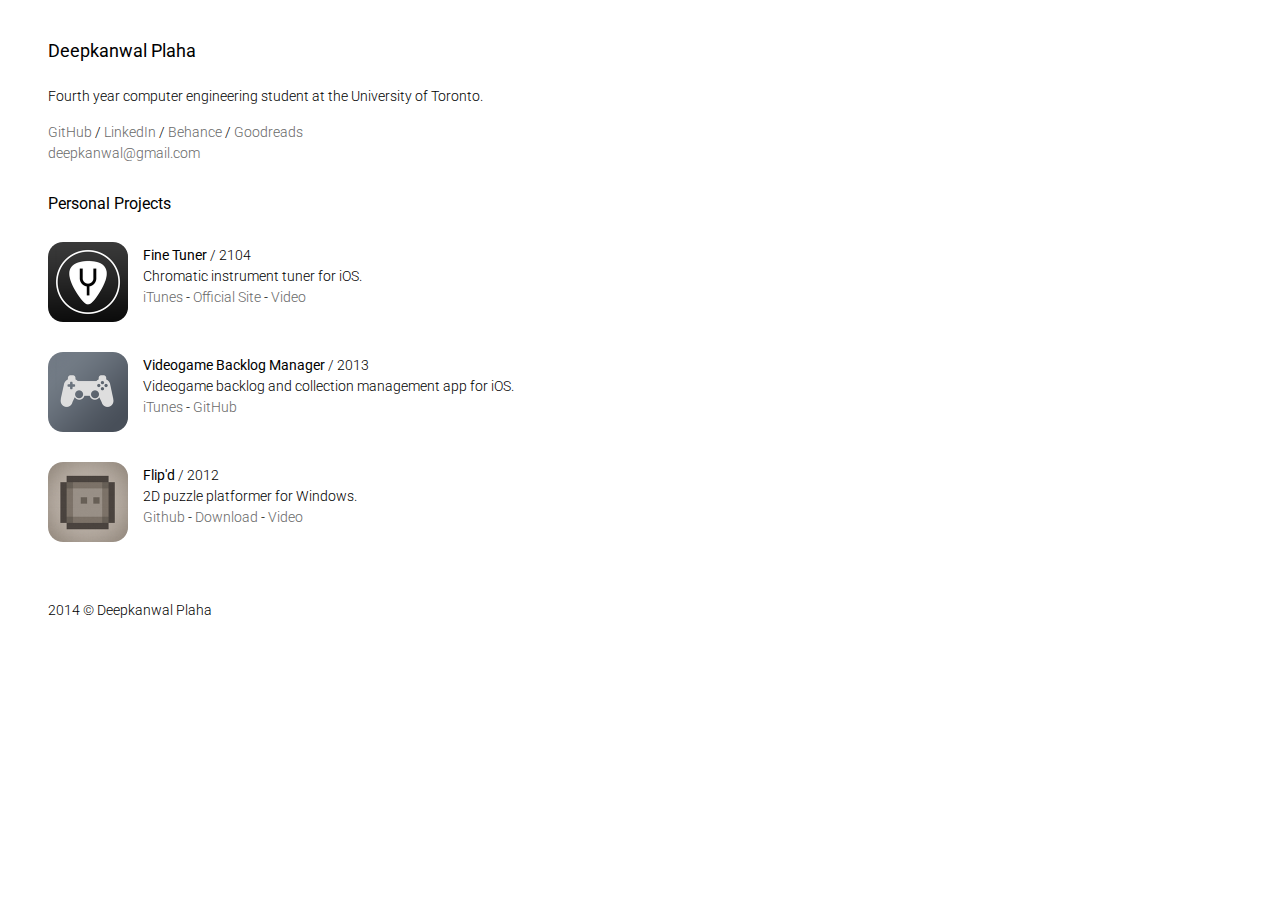
==== index.html @ 03561d61 "Fixed Goodreads URL." ====
<!DOCTYPE html>
<html>
  <head>
    <meta charset="utf-8">
    <meta name="description" content="A collection of personal projects by Deepkanwal Plaha.">
    <meta name="author" content="Deepkanwal Plaha">
    <meta name="viewport" content="width=device-width, initial-scale=1.0">

    <title>Deepkanwal Plaha</title>

    <link rel="stylesheet" href="css/style.css">
    <link rel="stylesheet" href="http://fonts.googleapis.com/css?family=Roboto:300,400,600,700">
    <link href='http://fonts.googleapis.com/css?family=Roboto:400,300' rel='stylesheet' type='text/css'>


    <!-- Favicons (generated at faviconit.com) -->
    <link rel="shortcut icon" href="/favicon.ico">
    <link rel="icon" sizes="16x16 32x32 64x64" href="/favicon.ico">
    <link rel="icon" type="image/png" sizes="196x196" href="/favicon-192.png">
    <link rel="icon" type="image/png" sizes="160x160" href="/favicon-160.png">
    <link rel="icon" type="image/png" sizes="96x96" href="/favicon-96.png">
    <link rel="icon" type="image/png" sizes="64x64" href="/favicon-64.png">
    <link rel="icon" type="image/png" sizes="32x32" href="/favicon-32.png">
    <link rel="icon" type="image/png" sizes="16x16" href="/favicon-16.png">
    <link rel="apple-touch-icon" href="/favicon-57.png">
    <link rel="apple-touch-icon" sizes="114x114" href="/favicon-114.png">
    <link rel="apple-touch-icon" sizes="72x72" href="/favicon-72.png">
    <link rel="apple-touch-icon" sizes="144x144" href="/favicon-144.png">
    <link rel="apple-touch-icon" sizes="60x60" href="/favicon-60.png">
    <link rel="apple-touch-icon" sizes="120x120" href="/favicon-120.png">
    <link rel="apple-touch-icon" sizes="76x76" href="/favicon-76.png">
    <link rel="apple-touch-icon" sizes="152x152" href="/favicon-152.png">
    <link rel="apple-touch-icon" sizes="180x180" href="/favicon-180.png">
    <meta name="msapplication-TileColor" content="#FFFFFF">
    <meta name="msapplication-TileImage" content="/favicon-144.png">
    <meta name="msapplication-config" content="/browserconfig.xml">
    <!-- End of Favicons -->

    <!--[if lt IE 8]>
    <script src="http://html5shiv.googlecode.com/svn/trunk/html5.js"></script><![endif]-->

  </head>

  <body>
    <header>
        <h1> Deepkanwal Plaha </h1>
    </header>

    <div class="about">
        <p> Fourth year computer engineering student at the University of Toronto. </p>
        <p class="social"> 
            <a href="https://github.com/deepkanwal">GitHub</a> /
            <a href="http://www.linkedin.com/in/deepkanwal">LinkedIn</a> / 
            <a href="https://www.behance.net/deepkanwal">Behance</a> /
            <a href="https://www.goodreads.com/deepkanwal">Goodreads</a> 
        </p>
        <p> <a href="mailto:deepkanwal@gmail.com"> deepkanwal@gmail.com </a> </p>
    </div>

    <div class="projects">
        <h2> Personal Projects </h2>
        <div class="project">
            <img class="icon" src="img/icon_finetuner.png" alt="Fine Tuner Icon"/>
            <div class="description">
                <p> <span class="bold"> Fine Tuner </span> / 2104 </p>
                <p> Chromatic instrument tuner for iOS. </p>
                <p> <a href="https://itunes.apple.com/app/fine-tuner-minimalistic-tuner/id877102884?mt=8dee">iTunes</a> - <a href="http://www.finetunerapp.com/">Official Site</a> - <a href="https://vimeo.com/95971581">Video</a> </p>
            </div>
        </div>
        <div class="project">
            <img class="icon" src="img/icon_vbm.png" alt="VBM Icon"/>
            <div class="description">
                <p> <span class="bold">Videogame Backlog Manager </span> / 2013 </p>
                <p> Videogame backlog and collection management app for iOS. </p>
                <p> <a href="https://itunes.apple.com/us/app/videogame-backlog-manager/id721103739">iTunes</a> - <a href="https://github.com/deepkanwal/vbm">GitHub</a></p>
            </div>
        </div>
        <div class="project">
            <img class="icon" src="img/icon_flipd.png" alt="Flip'd Icon"/>
            <div class="description">
                <p> <span class="bold"> Flip'd </span> / 2012 </p>
                <p> 2D puzzle platformer for Windows. </p>
                <p> <a href="https://github.com/deepkanwal/flip-d">Github</a> - <a href="http://www.deepkanwal.com/files/flipd.zip">Download</a> - <a href="http://www.youtube.com/watch?v=83xBFyLlolw">Video</a> </p>
            </div>
        </div>
    </div>

    <footer>
        <p> 2014 © Deepkanwal Plaha </p>
    </footer>
    
    <!-- Google Analytics -->
    <script>
        (function(i,s,o,g,r,a,m){i['GoogleAnalyticsObject']=r;i[r]=i[r]||function(){
        (i[r].q=i[r].q||[]).push(arguments)},i[r].l=1*new Date();a=s.createElement(o),
        m=s.getElementsByTagName(o)[0];a.async=1;a.src=g;m.parentNode.insertBefore(a,m)
        })(window,document,'script','//www.google-analytics.com/analytics.js','ga');
        ga('create', 'UA-43087523-1');
        ga('send', 'pageview');
    </script>
    <!-- End Google Analytics -->
  </body>
</html>
---- css/style.css ----
* {
  font-family: "Roboto", sans-serif;
  font-size: 14px;
  font-weight: 300;
  -webkit-text-size-adjust: none;
  /* Prevent font scaling in landscape */ }

body {
  max-width: 100%;
  padding: 20px 40px; }
  @media screen and (max-width: 600px) {
    body {
      padding: 20px; } }

h1, h2 {
  font-size: 16px;
  font-weight: 400; }

h1 {
  font-size: 18px; }

header {
  padding-bottom: 10px; }

a {
  text-decoration: none;
  color: #696969; }

a:hover {
  text-decoration: underline; }

p {
  margin: 0;
  padding-top: 5px; }

footer {
  clear: both;
  padding-top: 40px; }
  @media screen and (max-width: 600px) {
    footer {
      padding-top: 20px; } }

.bold {
  font-weight: 400; }

.social {
  padding-top: 20px; }

.projects {
  padding-top: 20px; }
  @media screen and (max-width: 600px) {
    .projects {
      padding-top: 10px; } }
  .projects .project {
    padding-bottom: 15px;
    clear: both; }
    .projects .project .icon {
      float: left;
      height: 80px;
      width: 80px;
      margin: 15px 15px 15px 0; }
      @media screen and (max-width: 600px) {
        .projects .project .icon {
          clear: both;
          margin: 15px 15px 0 0; } }
    .projects .project .description {
      padding-top: 15px;
      padding-bottom: 0px;
      display: inline-block;
      float: left; }
      @media screen and (max-width: 600px) {
        .projects .project .description {
          padding-top: 10px;
          padding-bottom: 15px;
          clear: both; } }

/*# sourceMappingURL=style.css.map */
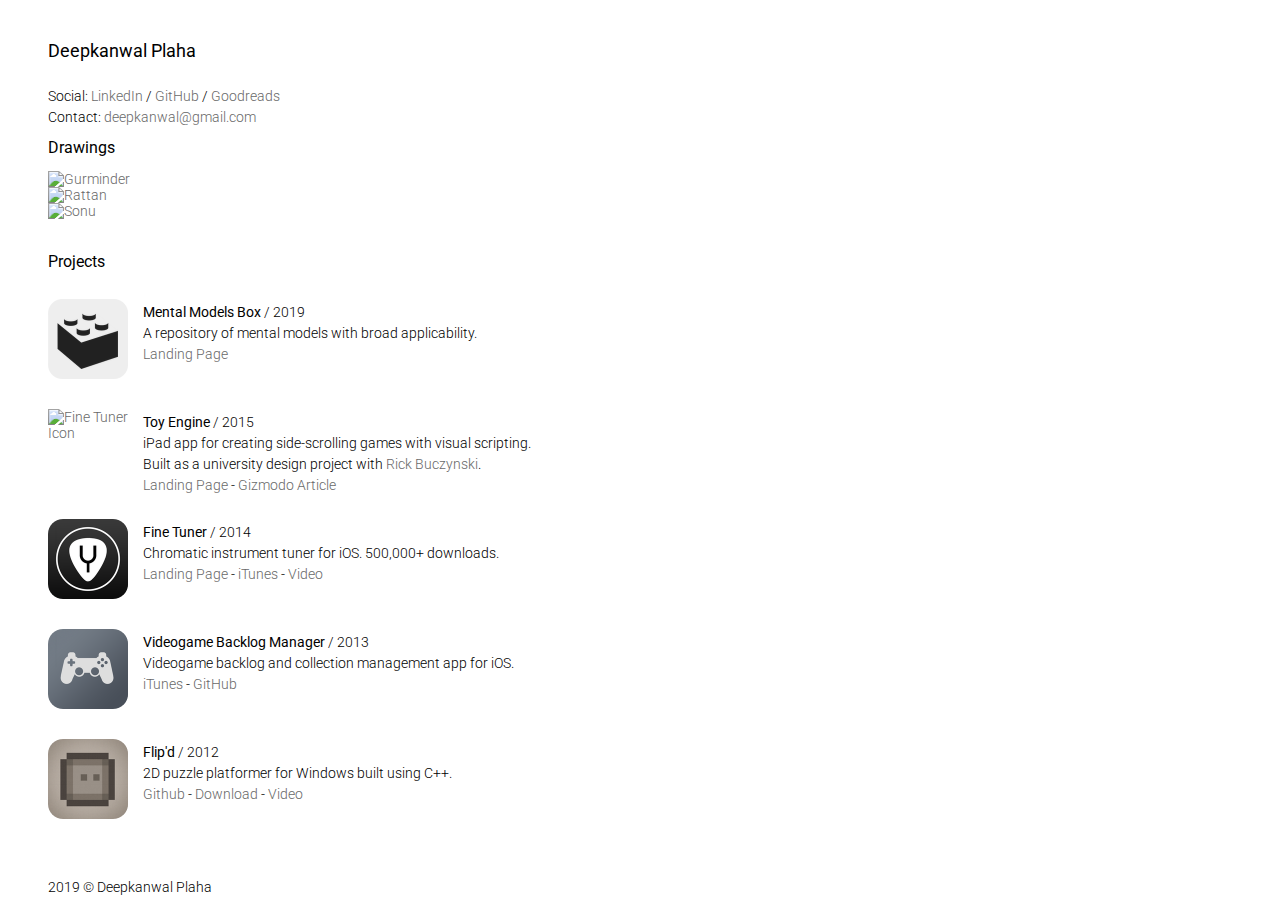
==== commit cb416c6c: "update projects" ====
--- a/index.html
+++ b/index.html
@@ -10,8 +10,11 @@
 
     <link rel="stylesheet" href="css/style.css">
     <link rel="stylesheet" href="http://fonts.googleapis.com/css?family=Roboto:300,400,600,700">
-    <link href='http://fonts.googleapis.com/css?family=Roboto:400,300' rel='stylesheet' type='text/css'>
+    <link rel='stylesheet' href='http://fonts.googleapis.com/css?family=Roboto:400,300' type='text/css'>
+    <link rel="stylesheet" href="css/lightbox.css"">
 
+    <script src="js/jquery-1.11.0.min.js"></script>
+    <script src="js/lightbox.min.js"></script>
 
     <!-- Favicons (generated at faviconit.com) -->
     <link rel="shortcut icon" href="/favicon.ico">
@@ -47,48 +50,101 @@
     </header>
 
     <div class="about">
-        <p> Fourth year computer engineering student at the University of Toronto. </p>
-        <p class="social"> 
+        <p> Social: 
+            <a href="http://www.linkedin.com/in/deepkanwal">LinkedIn</a> /
             <a href="https://github.com/deepkanwal">GitHub</a> /
-            <a href="http://www.linkedin.com/in/deepkanwal">LinkedIn</a> / 
-            <a href="https://www.behance.net/deepkanwal">Behance</a> /
             <a href="https://www.goodreads.com/deepkanwal">Goodreads</a> 
         </p>
-        <p> <a href="mailto:deepkanwal@gmail.com"> deepkanwal@gmail.com </a> </p>
+        <p> Contact: <a href="mailto:deepkanwal@gmail.com"> deepkanwal@gmail.com</a></p>
+    </div>
+
+    <div class="drawings">
+        <h2> Drawings </h2>
+        <div class="drawing">
+            <a href="img/draw_gurminder.png" data-lightbox="screens" data-title="Gurminder">
+                <img src="img/sq_gurminder.png" alt="Gurminder">
+            </a>
+        </div>
+        <div class="drawing">
+            <a href="img/draw_rattan.png" data-lightbox="screens" data-title="Rattan">
+                <img src="img/sq_rattan.png" alt="Rattan">
+            </a>
+        </div>
+        <div class="drawing">
+            <a href="img/draw_sonu.png" data-lightbox="screens" data-title="Sonu">
+                <img src="img/sq_sonu.png" alt="Sonu">
+            </a>
+        </div>
     </div>
 
     <div class="projects">
-        <h2> Personal Projects </h2>
+        <h2> Projects </h2>
         <div class="project">
-            <img class="icon" src="img/icon_finetuner.png" alt="Fine Tuner Icon"/>
+            <a href="http://www.mentalmodelsbox.com/">
+                <img class="icon" src="img/icon_mentalmodels.png" alt="Mental Models Icon"/>
+            </a>
             <div class="description">
-                <p> <span class="bold"> Fine Tuner </span> / 2104 </p>
-                <p> Chromatic instrument tuner for iOS. </p>
-                <p> <a href="https://itunes.apple.com/app/fine-tuner-minimalistic-tuner/id877102884?mt=8dee">iTunes</a> - <a href="http://www.finetunerapp.com/">Official Site</a> - <a href="https://vimeo.com/95971581">Video</a> </p>
+                <p> <span class="bold"> Mental Models Box </span> / 2019 </p>
+                <div class="blurb">
+                <p>A repository of mental models with broad applicability. </p>
+                </div>
+                <p> <a href="http://www.mentalmodelsbox.com/">Landing Page</a> </p>
             </div>
         </div>
         <div class="project">
-            <img class="icon" src="img/icon_vbm.png" alt="VBM Icon"/>
+            <a href="http://www.toyengineapp.com/">
+                <img class="icon" src="img/icon_toyengine.png" alt="Fine Tuner Icon"/>
+            </a>
+            <div class="description">
+                <p> <span class="bold"> Toy Engine </span> / 2015 </p>
+                <div class="blurb">
+                <p> iPad app for creating side-scrolling games with visual scripting. </p>
+                <p> Built as a university design project with <a href="https://www.linkedin.com/in/rick-buczynski-5a9515a4/">Rick Buczynski</a>.</p>
+                </div>
+                <p> <a href="http://www.toyengineapp.com/">Landing Page</a> - <a href="http://gizmodo.com/cant-code-this-ipad-app-will-easily-let-you-make-your-1709348698">Gizmodo Article</a>
+            </div>
+        </div>
+        <div class="project">
+            <a href="https://itunes.apple.com/app/fine-tuner-minimalistic-tuner/id877102884?mt=8dee">
+                <img class="icon" src="img/icon_finetuner.png" alt="Fine Tuner Icon"/>
+            </a>
+            <div class="description">
+                <p> <span class="bold"> Fine Tuner </span> / 2014 </p>
+                <div class="blurb">
+                <p> Chromatic instrument tuner for iOS. 500,000+ downloads. </p>
+                </div>
+                <p> <a href="http://www.finetunerapp.com/">Landing Page</a> - <a href="https://itunes.apple.com/app/fine-tuner-minimalistic-tuner/id877102884?mt=8dee">iTunes</a> - <a href="https://vimeo.com/95971581">Video</a> </p>
+            </div>
+        </div>
+        <div class="project">
+            <a href="https://itunes.apple.com/us/app/videogame-backlog-manager/id721103739">
+                <img class="icon" src="img/icon_vbm.png" alt="VBM Icon"/>
+            </a>
             <div class="description">
                 <p> <span class="bold">Videogame Backlog Manager </span> / 2013 </p>
+                <div class="blurb">
                 <p> Videogame backlog and collection management app for iOS. </p>
+                </div>
                 <p> <a href="https://itunes.apple.com/us/app/videogame-backlog-manager/id721103739">iTunes</a> - <a href="https://github.com/deepkanwal/vbm">GitHub</a></p>
             </div>
         </div>
         <div class="project">
-            <img class="icon" src="img/icon_flipd.png" alt="Flip'd Icon"/>
+            <a href="https://github.com/deepkanwal/flip-d">
+                <img class="icon" src="img/icon_flipd.png" alt="Flip'd Icon"/>
+            </a>
             <div class="description">
                 <p> <span class="bold"> Flip'd </span> / 2012 </p>
-                <p> 2D puzzle platformer for Windows. </p>
+                <div class="blurb">
+                <p> 2D puzzle platformer for Windows built using C++. </p>
+                </div>
                 <p> <a href="https://github.com/deepkanwal/flip-d">Github</a> - <a href="http://www.deepkanwal.com/files/flipd.zip">Download</a> - <a href="http://www.youtube.com/watch?v=83xBFyLlolw">Video</a> </p>
             </div>
         </div>
     </div>
+    <footer>
+        <p> 2019 © Deepkanwal Plaha </p>
+    </footer>
 
-    <footer>
-        <p> 2014 © Deepkanwal Plaha </p>
-    </footer>
-    
     <!-- Google Analytics -->
     <script>
         (function(i,s,o,g,r,a,m){i['GoogleAnalyticsObject']=r;i[r]=i[r]||function(){
@@ -100,4 +156,4 @@
     </script>
     <!-- End Google Analytics -->
   </body>
-</html>+</html>
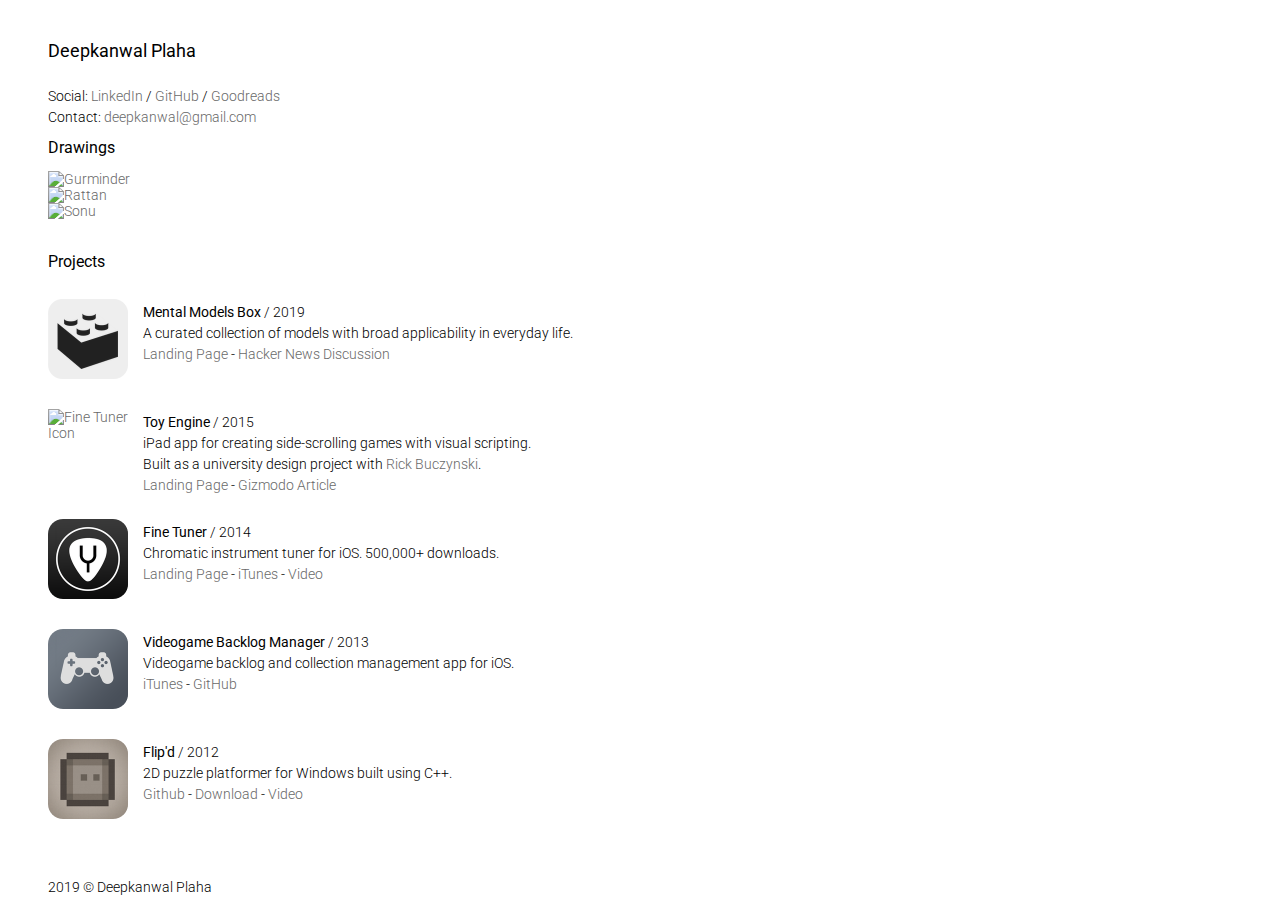
==== commit 8cf14908: "update mental model app" ====
--- a/index.html
+++ b/index.html
@@ -86,9 +86,9 @@
             <div class="description">
                 <p> <span class="bold"> Mental Models Box </span> / 2019 </p>
                 <div class="blurb">
-                <p>A repository of mental models with broad applicability. </p>
+                <p>A curated collection of models with broad applicability in everyday life.</p>
                 </div>
-                <p> <a href="http://www.mentalmodelsbox.com/">Landing Page</a> </p>
+                <p> <a href="http://www.mentalmodelsbox.com/">Landing Page</a> - <a href="https://news.ycombinator.com/item?id=20614449">Hacker News Discussion</a></p>
             </div>
         </div>
         <div class="project">
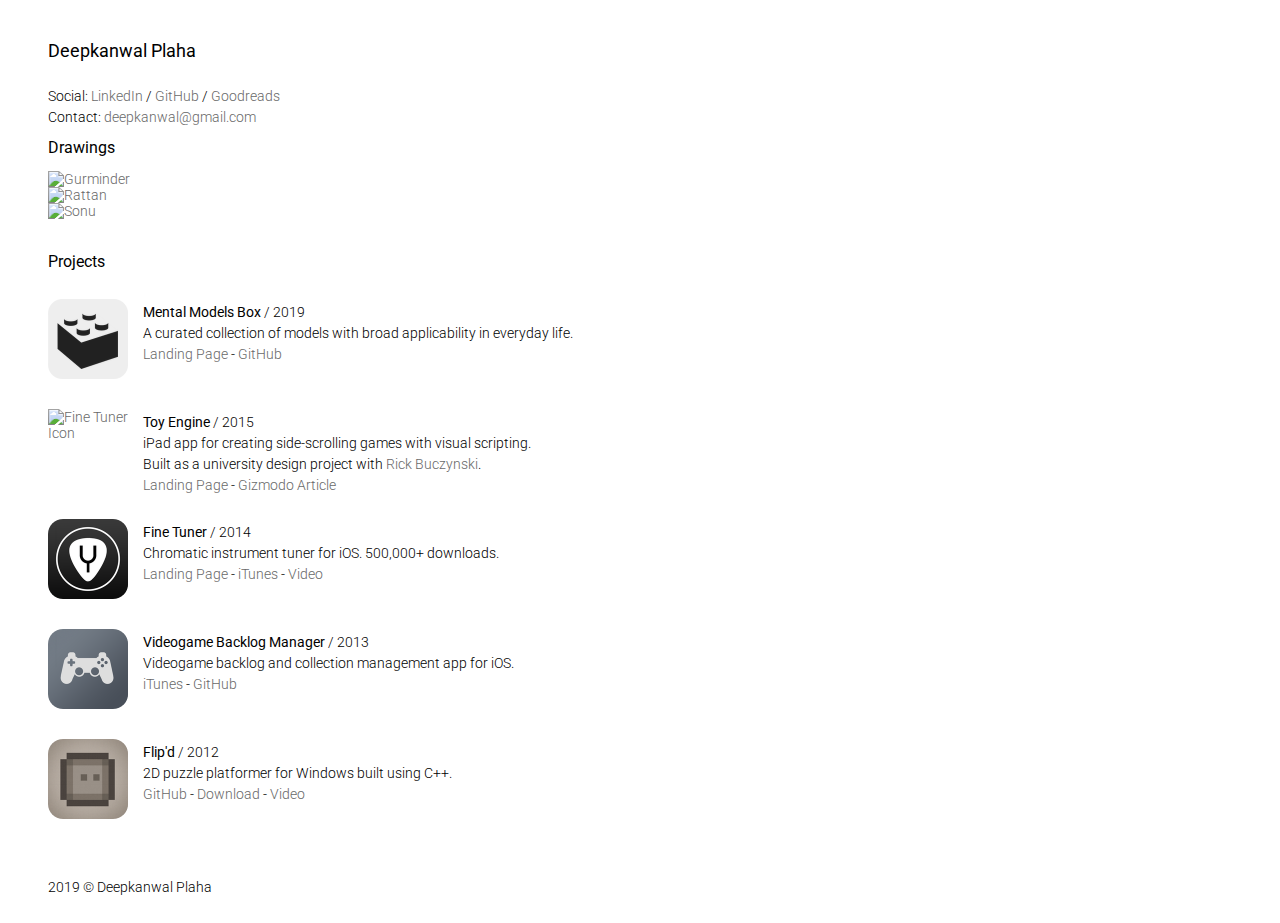
==== commit 882f49fa: "add mental models box GitHub link" ====
--- a/index.html
+++ b/index.html
@@ -88,7 +88,7 @@
                 <div class="blurb">
                 <p>A curated collection of models with broad applicability in everyday life.</p>
                 </div>
-                <p> <a href="http://www.mentalmodelsbox.com/">Landing Page</a> - <a href="https://news.ycombinator.com/item?id=20614449">Hacker News Discussion</a></p>
+                <p> <a href="http://www.mentalmodelsbox.com/">Landing Page</a> - <a href="https://github.com/deepkanwal/mentalmodelsbox-app">GitHub</a></p>
             </div>
         </div>
         <div class="project">
@@ -137,7 +137,7 @@
                 <div class="blurb">
                 <p> 2D puzzle platformer for Windows built using C++. </p>
                 </div>
-                <p> <a href="https://github.com/deepkanwal/flip-d">Github</a> - <a href="http://www.deepkanwal.com/files/flipd.zip">Download</a> - <a href="http://www.youtube.com/watch?v=83xBFyLlolw">Video</a> </p>
+                <p> <a href="https://github.com/deepkanwal/flip-d">GitHub</a> - <a href="http://www.deepkanwal.com/files/flipd.zip">Download</a> - <a href="http://www.youtube.com/watch?v=83xBFyLlolw">Video</a> </p>
             </div>
         </div>
     </div>
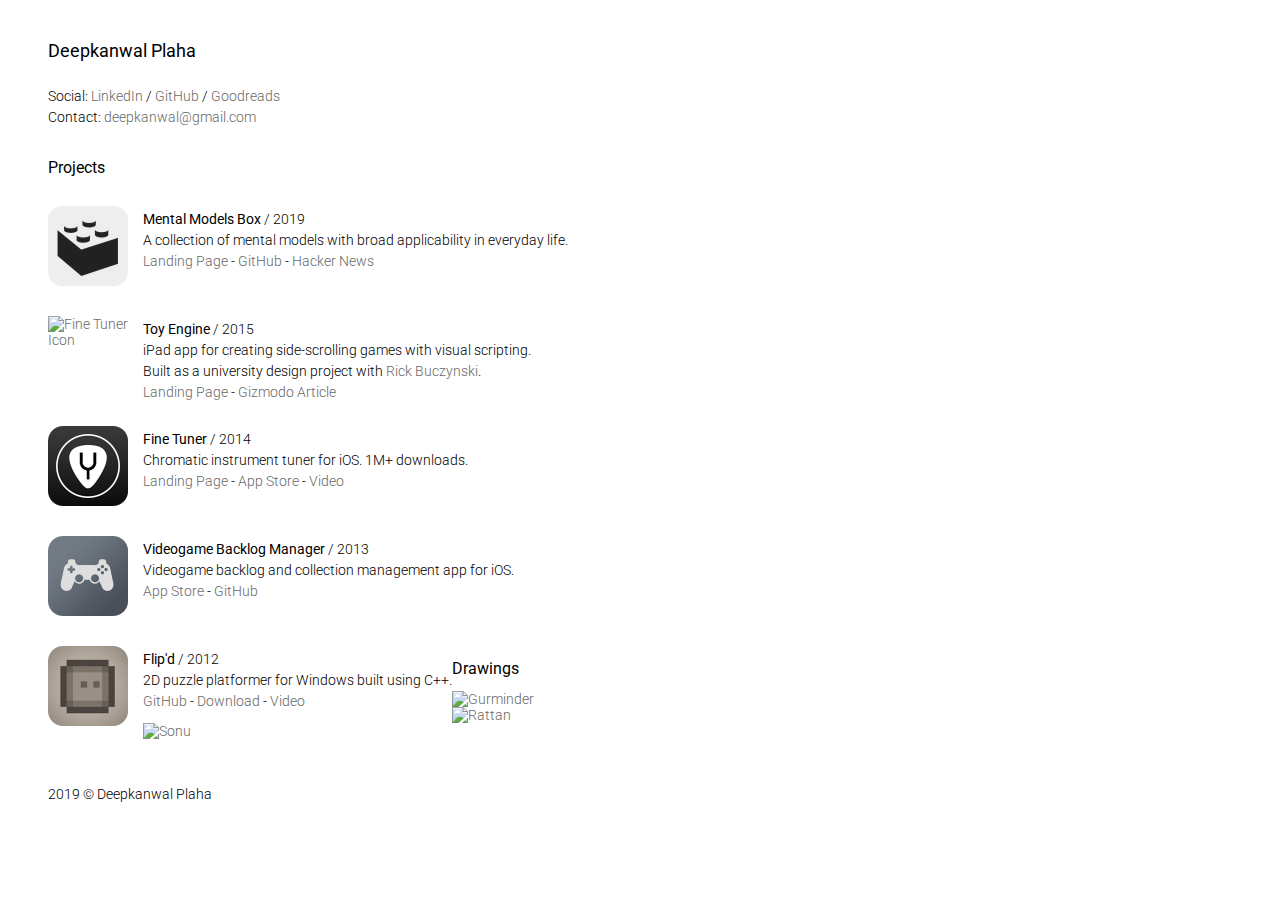
==== commit 9f177d64: "re-organization" ====
--- a/index.html
+++ b/index.html
@@ -56,27 +56,9 @@
             <a href="https://www.goodreads.com/deepkanwal">Goodreads</a> 
         </p>
         <p> Contact: <a href="mailto:deepkanwal@gmail.com"> deepkanwal@gmail.com</a></p>
-    </div>
-
-    <div class="drawings">
-        <h2> Drawings </h2>
-        <div class="drawing">
-            <a href="img/draw_gurminder.png" data-lightbox="screens" data-title="Gurminder">
-                <img src="img/sq_gurminder.png" alt="Gurminder">
-            </a>
-        </div>
-        <div class="drawing">
-            <a href="img/draw_rattan.png" data-lightbox="screens" data-title="Rattan">
-                <img src="img/sq_rattan.png" alt="Rattan">
-            </a>
-        </div>
-        <div class="drawing">
-            <a href="img/draw_sonu.png" data-lightbox="screens" data-title="Sonu">
-                <img src="img/sq_sonu.png" alt="Sonu">
-            </a>
+            </div>
         </div>
     </div>
-
     <div class="projects">
         <h2> Projects </h2>
         <div class="project">
@@ -86,9 +68,9 @@
             <div class="description">
                 <p> <span class="bold"> Mental Models Box </span> / 2019 </p>
                 <div class="blurb">
-                <p>A curated collection of models with broad applicability in everyday life.</p>
+                <p>A collection of mental models with broad applicability in everyday life.</p>
                 </div>
-                <p> <a href="http://www.mentalmodelsbox.com/">Landing Page</a> - <a href="https://github.com/deepkanwal/mentalmodelsbox-app">GitHub</a></p>
+                <p> <a href="http://www.mentalmodelsbox.com/">Landing Page</a> - <a href="https://github.com/deepkanwal/mentalmodelsbox-app">GitHub</a> - <a href="https://news.ycombinator.com/item?id=20614449">Hacker News</a></p>
             </div>
         </div>
         <div class="project">
@@ -111,9 +93,9 @@
             <div class="description">
                 <p> <span class="bold"> Fine Tuner </span> / 2014 </p>
                 <div class="blurb">
-                <p> Chromatic instrument tuner for iOS. 500,000+ downloads. </p>
+                <p> Chromatic instrument tuner for iOS. 1M+ downloads. </p>
                 </div>
-                <p> <a href="http://www.finetunerapp.com/">Landing Page</a> - <a href="https://itunes.apple.com/app/fine-tuner-minimalistic-tuner/id877102884?mt=8dee">iTunes</a> - <a href="https://vimeo.com/95971581">Video</a> </p>
+                <p> <a href="http://www.finetunerapp.com/">Landing Page</a> - <a href="https://itunes.apple.com/app/fine-tuner-minimalistic-tuner/id877102884?mt=8dee">App Store</a> - <a href="https://vimeo.com/95971581">Video</a> </p>
             </div>
         </div>
         <div class="project">
@@ -125,7 +107,7 @@
                 <div class="blurb">
                 <p> Videogame backlog and collection management app for iOS. </p>
                 </div>
-                <p> <a href="https://itunes.apple.com/us/app/videogame-backlog-manager/id721103739">iTunes</a> - <a href="https://github.com/deepkanwal/vbm">GitHub</a></p>
+                <p> <a href="https://itunes.apple.com/us/app/videogame-backlog-manager/id721103739">App Store</a> - <a href="https://github.com/deepkanwal/vbm">GitHub</a></p>
             </div>
         </div>
         <div class="project">
@@ -141,6 +123,26 @@
             </div>
         </div>
     </div>
+
+    <div class="drawings">
+        <h2> Drawings </h2>
+        <div class="drawing">
+            <a href="img/draw_gurminder.png" data-lightbox="screens" data-title="Gurminder">
+                <img src="img/sq_gurminder.png" alt="Gurminder">
+            </a>
+        </div>
+        <div class="drawing">
+            <a href="img/draw_rattan.png" data-lightbox="screens" data-title="Rattan">
+                <img src="img/sq_rattan.png" alt="Rattan">
+            </a>
+        </div>
+        <div class="drawing">
+            <a href="img/draw_sonu.png" data-lightbox="screens" data-title="Sonu">
+                <img src="img/sq_sonu.png" alt="Sonu">
+            </a>
+        </div>
+    </div>
+
     <footer>
         <p> 2019 © Deepkanwal Plaha </p>
     </footer>
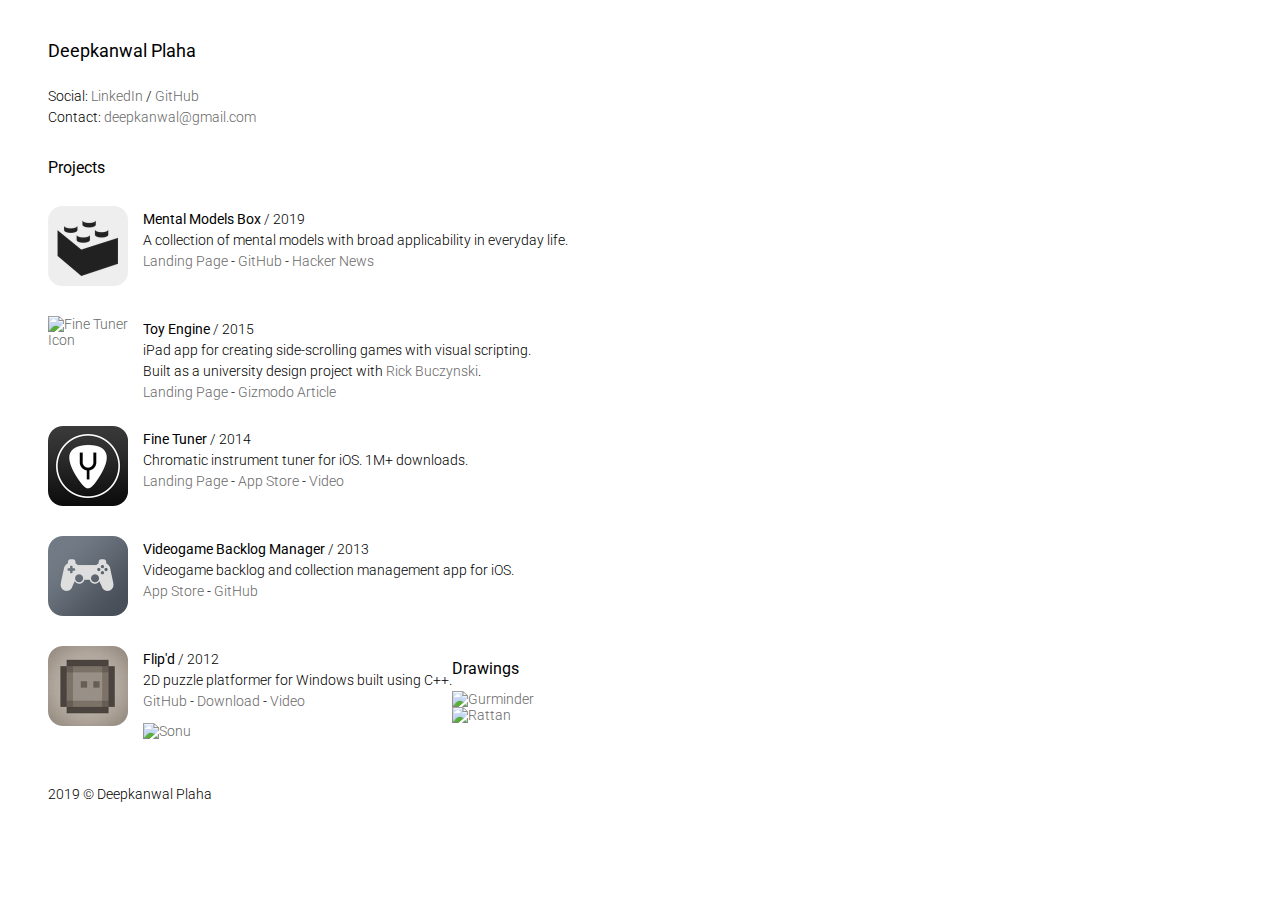
==== commit f3601e19: "fix links" ====
--- a/index.html
+++ b/index.html
@@ -52,8 +52,7 @@
     <div class="about">
         <p> Social: 
             <a href="http://www.linkedin.com/in/deepkanwal">LinkedIn</a> /
-            <a href="https://github.com/deepkanwal">GitHub</a> /
-            <a href="https://www.goodreads.com/deepkanwal">Goodreads</a> 
+            <a href="https://github.com/deepkanwal">GitHub</a>
         </p>
         <p> Contact: <a href="mailto:deepkanwal@gmail.com"> deepkanwal@gmail.com</a></p>
             </div>
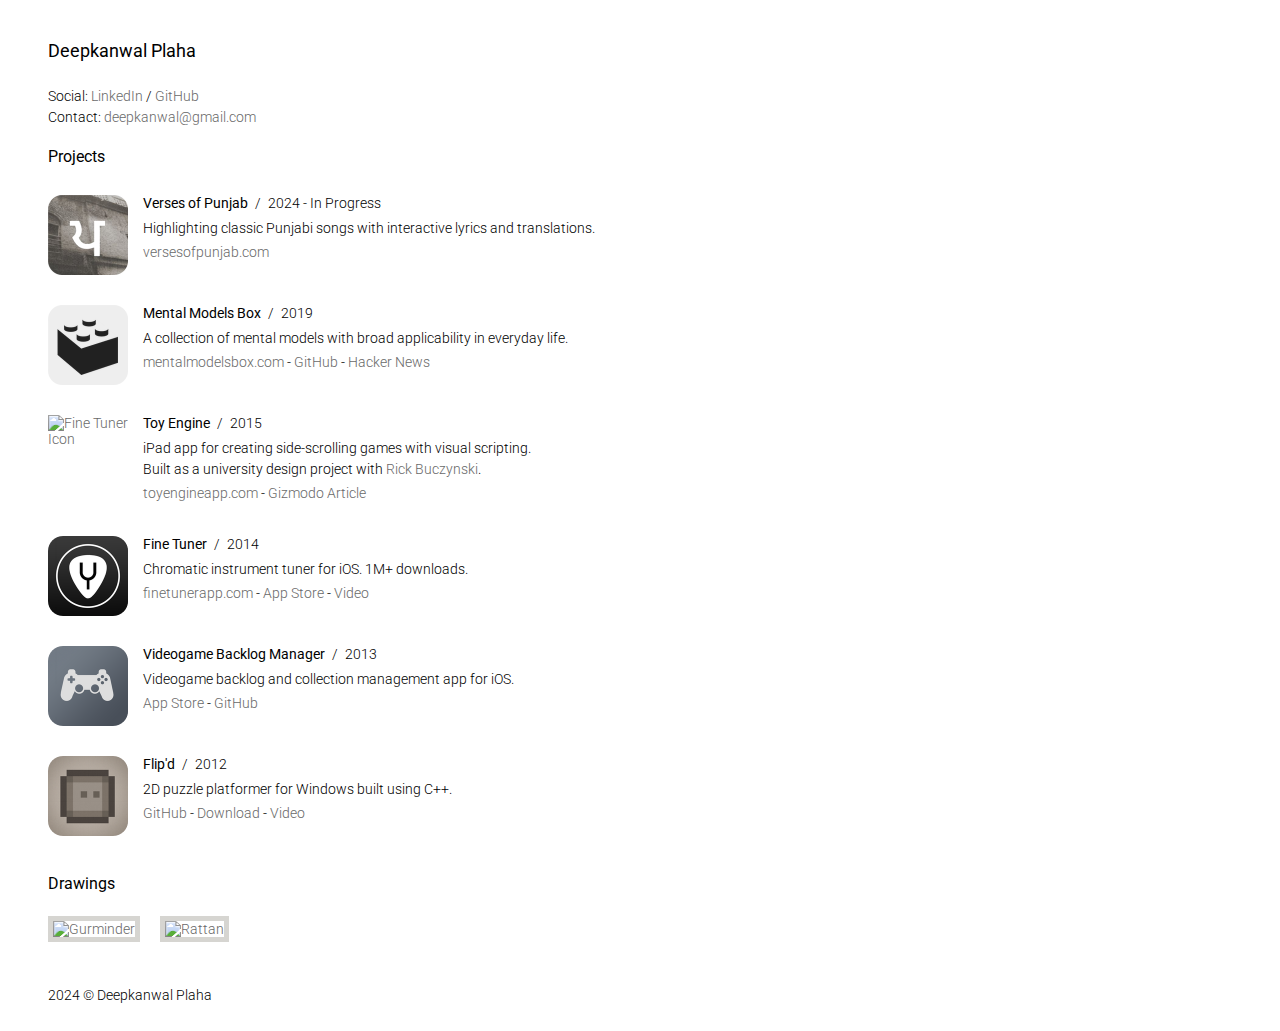
==== commit 5f7f6683: "updates" ====
--- a/index.html
+++ b/index.html
@@ -62,14 +62,26 @@
         <h2> Projects </h2>
         <div class="project">
             <a href="http://www.mentalmodelsbox.com/">
+                <img class="icon" src="img/icon_versesofpunjab.png" alt="Mental Models Icon"/>
+            </a>
+            <div class="description">
+                <p> <span class="bold"> Verses of Punjab </span><span class="seperator"> / </span>2024 - In Progress </p>
+                <div class="blurb">
+                <p>Highlighting classic Punjabi songs with interactive lyrics and translations. </p>
+                </div>
+                <p class="links"> <a href="http://www.versesofpunjab.com/">versesofpunjab.com</a> </p>
+            </div>
+        </div>
+        <div class="project">
+            <a href="http://www.versesofpunjab.com/">
                 <img class="icon" src="img/icon_mentalmodels.png" alt="Mental Models Icon"/>
             </a>
             <div class="description">
-                <p> <span class="bold"> Mental Models Box </span> / 2019 </p>
+                <p> <span class="bold"> Mental Models Box </span><span class="seperator"> / </span>2019 </p>
                 <div class="blurb">
                 <p>A collection of mental models with broad applicability in everyday life.</p>
                 </div>
-                <p> <a href="http://www.mentalmodelsbox.com/">Landing Page</a> - <a href="https://github.com/deepkanwal/mentalmodelsbox-app">GitHub</a> - <a href="https://news.ycombinator.com/item?id=20614449">Hacker News</a></p>
+                <p class="links"> <a href="http://www.mentalmodelsbox.com/">mentalmodelsbox.com</a> - <a href="https://github.com/deepkanwal/mentalmodelsbox-app">GitHub</a> - <a href="https://news.ycombinator.com/item?id=20614449">Hacker News</a></p>
             </div>
         </div>
         <div class="project">
@@ -77,12 +89,12 @@
                 <img class="icon" src="img/icon_toyengine.png" alt="Fine Tuner Icon"/>
             </a>
             <div class="description">
-                <p> <span class="bold"> Toy Engine </span> / 2015 </p>
+                <p> <span class="bold"> Toy Engine </span><span class="seperator"> / </span>2015 </p>
                 <div class="blurb">
                 <p> iPad app for creating side-scrolling games with visual scripting. </p>
                 <p> Built as a university design project with <a href="https://www.linkedin.com/in/rick-buczynski-5a9515a4/">Rick Buczynski</a>.</p>
                 </div>
-                <p> <a href="http://www.toyengineapp.com/">Landing Page</a> - <a href="http://gizmodo.com/cant-code-this-ipad-app-will-easily-let-you-make-your-1709348698">Gizmodo Article</a>
+                <p class="links"> <a href="http://www.toyengineapp.com/">toyengineapp.com</a> - <a href="http://gizmodo.com/cant-code-this-ipad-app-will-easily-let-you-make-your-1709348698">Gizmodo Article</a>
             </div>
         </div>
         <div class="project">
@@ -90,11 +102,11 @@
                 <img class="icon" src="img/icon_finetuner.png" alt="Fine Tuner Icon"/>
             </a>
             <div class="description">
-                <p> <span class="bold"> Fine Tuner </span> / 2014 </p>
+                <p> <span class="bold"> Fine Tuner </span><span class="seperator"> / </span>2014 </p>
                 <div class="blurb">
                 <p> Chromatic instrument tuner for iOS. 1M+ downloads. </p>
                 </div>
-                <p> <a href="http://www.finetunerapp.com/">Landing Page</a> - <a href="https://itunes.apple.com/app/fine-tuner-minimalistic-tuner/id877102884?mt=8dee">App Store</a> - <a href="https://vimeo.com/95971581">Video</a> </p>
+                <p class="links"> <a href="http://www.finetunerapp.com/">finetunerapp.com</a> - <a href="https://itunes.apple.com/app/fine-tuner-minimalistic-tuner/id877102884?mt=8dee">App Store</a> - <a href="https://vimeo.com/95971581">Video</a> </p>
             </div>
         </div>
         <div class="project">
@@ -102,11 +114,11 @@
                 <img class="icon" src="img/icon_vbm.png" alt="VBM Icon"/>
             </a>
             <div class="description">
-                <p> <span class="bold">Videogame Backlog Manager </span> / 2013 </p>
+                <p> <span class="bold">Videogame Backlog Manager </span><span class="seperator"> / </span>2013 </p>
                 <div class="blurb">
                 <p> Videogame backlog and collection management app for iOS. </p>
                 </div>
-                <p> <a href="https://itunes.apple.com/us/app/videogame-backlog-manager/id721103739">App Store</a> - <a href="https://github.com/deepkanwal/vbm">GitHub</a></p>
+                <p class="links"> <a href="https://itunes.apple.com/us/app/videogame-backlog-manager/id721103739">App Store</a> - <a href="https://github.com/deepkanwal/vbm">GitHub</a></p>
             </div>
         </div>
         <div class="project">
@@ -114,11 +126,11 @@
                 <img class="icon" src="img/icon_flipd.png" alt="Flip'd Icon"/>
             </a>
             <div class="description">
-                <p> <span class="bold"> Flip'd </span> / 2012 </p>
+                <p> <span class="bold"> Flip'd </span><span class="seperator"> / </span>2012 </p>
                 <div class="blurb">
                 <p> 2D puzzle platformer for Windows built using C++. </p>
                 </div>
-                <p> <a href="https://github.com/deepkanwal/flip-d">GitHub</a> - <a href="http://www.deepkanwal.com/files/flipd.zip">Download</a> - <a href="http://www.youtube.com/watch?v=83xBFyLlolw">Video</a> </p>
+                <p class="links"> <a href="https://github.com/deepkanwal/flip-d">GitHub</a> - <a href="http://www.deepkanwal.com/files/flipd.zip">Download</a> - <a href="http://www.youtube.com/watch?v=83xBFyLlolw">Video</a> </p>
             </div>
         </div>
     </div>
@@ -126,24 +138,19 @@
     <div class="drawings">
         <h2> Drawings </h2>
         <div class="drawing">
-            <a href="img/draw_gurminder.png" data-lightbox="screens" data-title="Gurminder">
+            <a href="img/draw_gurminder.png" data-lightbox="screens" data-title="Gurminder (Grandmother)">
                 <img src="img/sq_gurminder.png" alt="Gurminder">
             </a>
         </div>
         <div class="drawing">
-            <a href="img/draw_rattan.png" data-lightbox="screens" data-title="Rattan">
+            <a href="img/draw_rattan.png" data-lightbox="screens" data-title="Rattan (Grandfather)">
                 <img src="img/sq_rattan.png" alt="Rattan">
-            </a>
-        </div>
-        <div class="drawing">
-            <a href="img/draw_sonu.png" data-lightbox="screens" data-title="Sonu">
-                <img src="img/sq_sonu.png" alt="Sonu">
             </a>
         </div>
     </div>
 
     <footer>
-        <p> 2019 © Deepkanwal Plaha </p>
+        <p> 2024 © Deepkanwal Plaha </p>
     </footer>
 
     <!-- Google Analytics -->
--- a/css/style.css
+++ b/css/style.css
@@ -3,75 +3,138 @@
   font-size: 14px;
   font-weight: 300;
   -webkit-text-size-adjust: none;
-  /* Prevent font scaling in landscape */ }
+  /* Prevent font scaling in landscape */
+}
 
 body {
   max-width: 100%;
-  padding: 20px 40px; }
-  @media screen and (max-width: 600px) {
-    body {
-      padding: 20px; } }
+  padding: 20px 40px;
+}
+@media screen and (max-width: 600px) {
+  body {
+    padding: 20px;
+  }
+}
 
-h1, h2 {
+h1,
+h2 {
   font-size: 16px;
-  font-weight: 400; }
+  font-weight: 400;
+}
 
 h1 {
-  font-size: 18px; }
+  font-size: 18px;
+}
 
 header {
-  padding-bottom: 10px; }
+  padding-bottom: 10px;
+}
 
 a {
   text-decoration: none;
-  color: #696969; }
+  color: #696969;
+}
 
 a:hover {
-  text-decoration: underline; }
+  text-decoration: underline;
+}
 
 p {
   margin: 0;
-  padding-top: 5px; }
+  padding-top: 5px;
+}
 
 footer {
   clear: both;
-  padding-top: 40px; }
-  @media screen and (max-width: 600px) {
-    footer {
-      padding-top: 20px; } }
+  padding-top: 20px;
+}
+@media screen and (max-width: 600px) {
+  footer {
+    padding-top: 10px;
+  }
+}
 
 .bold {
-  font-weight: 400; }
+  font-weight: 400;
+}
+
+.about {
+  padding-bottom: 8px;
+}
 
 .social {
-  padding-top: 20px; }
+  padding-top: 20px;
+  clear: both;
+}
 
 .projects {
-  padding-top: 20px; }
-  @media screen and (max-width: 600px) {
-    .projects {
-      padding-top: 10px; } }
-  .projects .project {
+  padding-top: 1px;
+  clear: both;
+}
+@media screen and (max-width: 600px) {
+  .projects {
+    padding-top: 10px;
+  }
+}
+.projects .project {
+  padding-bottom: 20px;
+  clear: both;
+}
+
+.projects .project .seperator {
+  padding-left: 4px;
+  padding-right: 4px;
+}
+
+.projects .project .icon {
+  float: left;
+  height: 80px;
+  width: 80px;
+  margin: 15px 15px 15px 0;
+}
+@media screen and (max-width: 600px) {
+  .projects .project .icon {
+    clear: both;
+    margin: 15px 15px 0 0;
+  }
+}
+.projects .project .description {
+  padding-top: 10px;
+  padding-bottom: 0px;
+  display: inline-block;
+}
+@media screen and (max-width: 600px) {
+  .projects .project .description {
+    padding-top: 10px;
     padding-bottom: 15px;
-    clear: both; }
-    .projects .project .icon {
-      float: left;
-      height: 80px;
-      width: 80px;
-      margin: 15px 15px 15px 0; }
-      @media screen and (max-width: 600px) {
-        .projects .project .icon {
-          clear: both;
-          margin: 15px 15px 0 0; } }
-    .projects .project .description {
-      padding-top: 15px;
-      padding-bottom: 0px;
-      display: inline-block;
-      float: left; }
-      @media screen and (max-width: 600px) {
-        .projects .project .description {
-          padding-top: 10px;
-          padding-bottom: 15px;
-          clear: both; } }
+    clear: both;
+  }
+}
+.projects .project .blurb {
+  padding-top: 4px;
+  max-width: 500px;
+}
 
-/*# sourceMappingURL=style.css.map */
+.projects .project .links {
+  padding-top: 8px;
+}
+
+.drawings {
+  clear: both;
+  padding-top: 10px;
+}
+.drawings h2 {
+  padding-bottom: 10px;
+}
+.drawings .drawing {
+  padding-right: 20px;
+  padding-bottom: 20px;
+  float: left;
+}
+.drawings .drawing img {
+  height: 150px;
+  width: 150px;
+  border-style: solid;
+  border-width: 5px;
+  border-color: #d6d5d1;
+}
